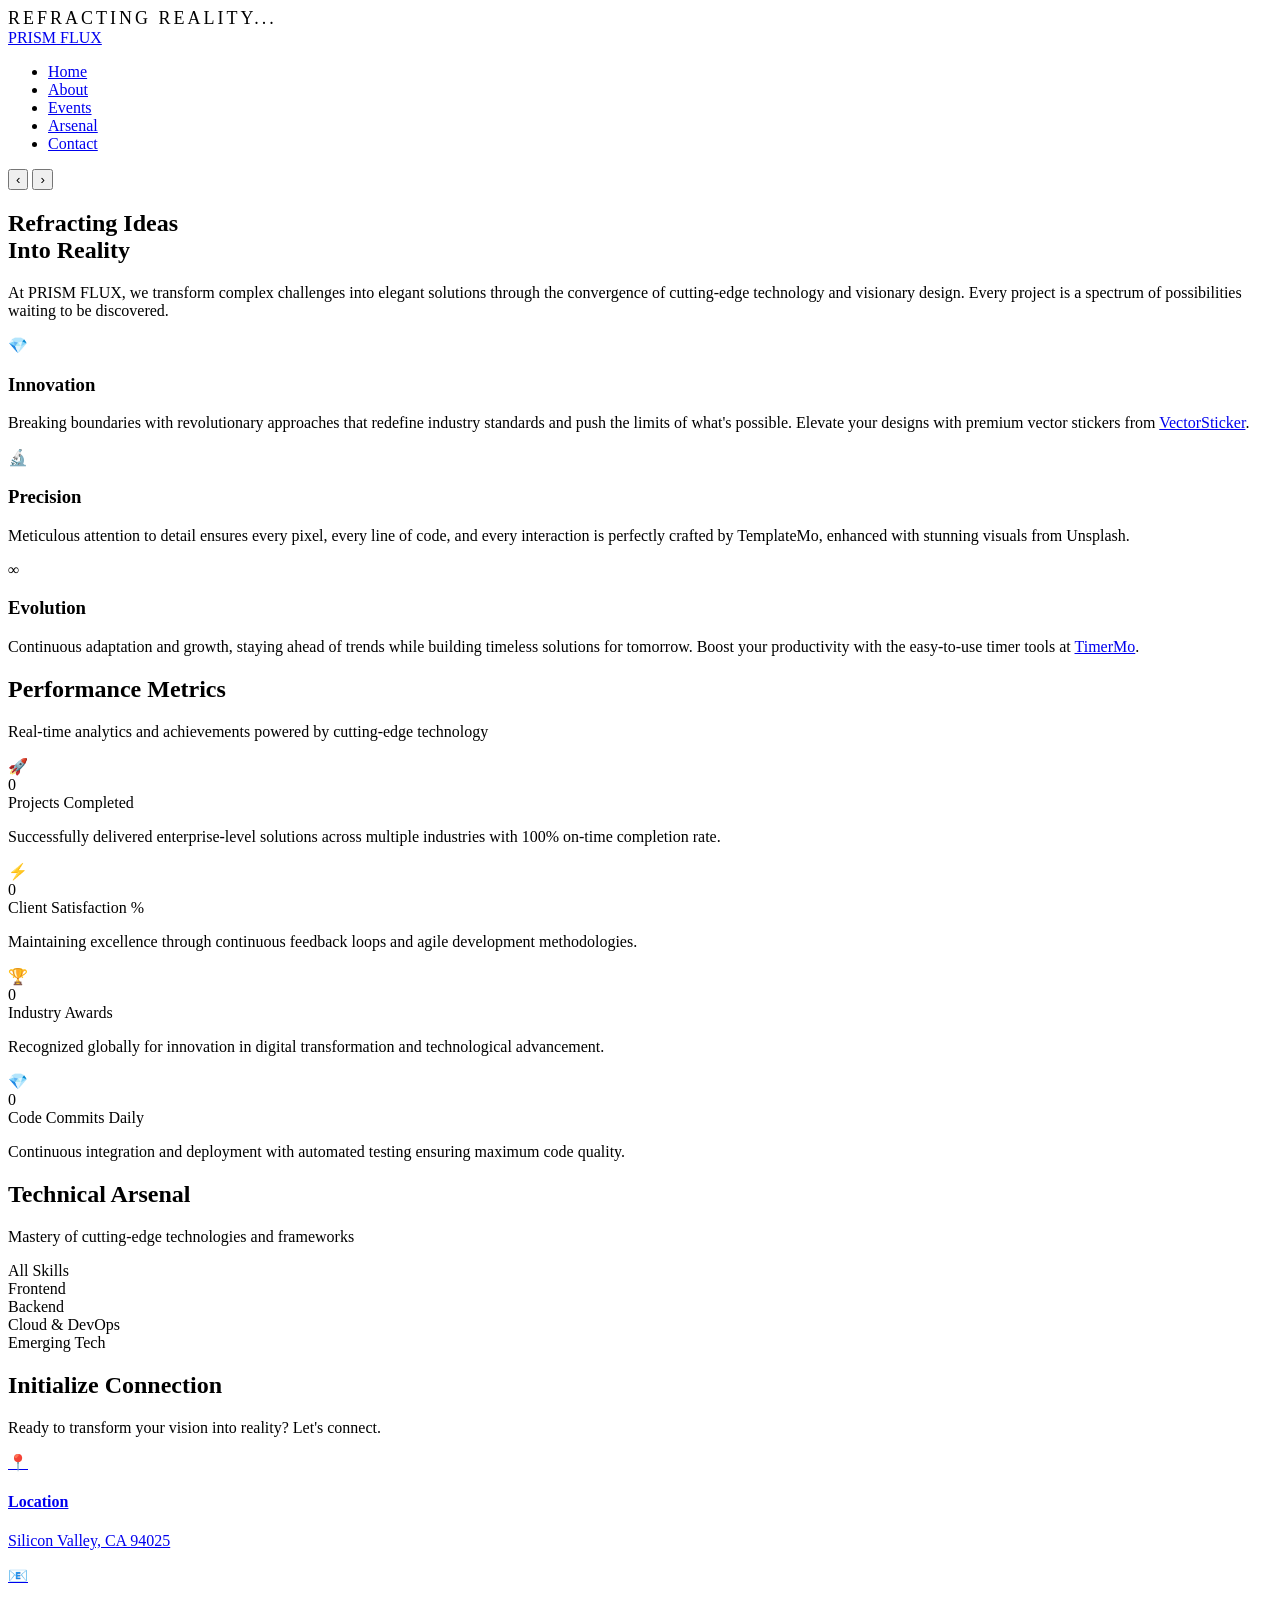
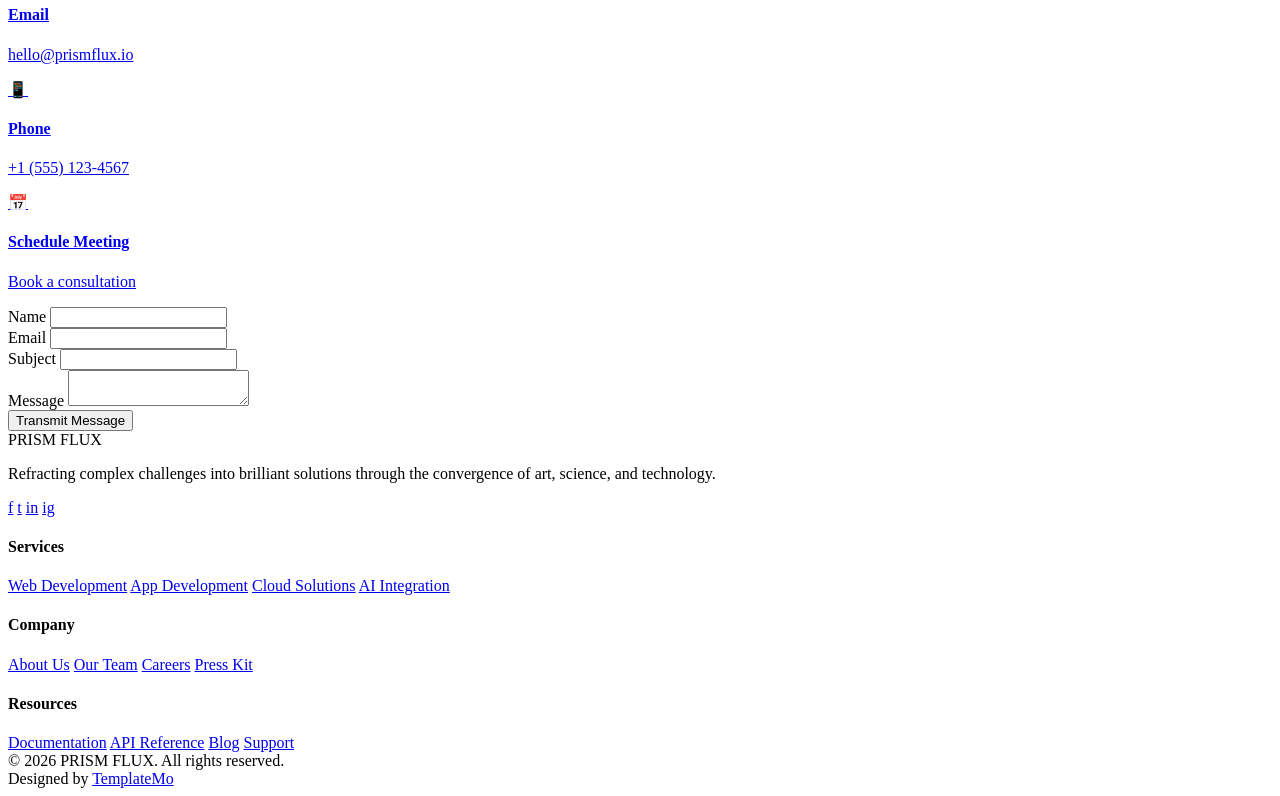
==== templatemo_600_prism_flux/index.html @ 7bef15cf "Tab change" ====
<!DOCTYPE html>
<html lang="en">
<head>
    <meta charset="UTF-8">
    <meta name="viewport" content="width=device-width, initial-scale=1.0">
    <title>PRISM FLUX - Digital Innovation Studio</title>
    <link rel="stylesheet" href="templatemo-prism-flux.css">
<!-- 

TemplateMo 600 Prism Flux

https://templatemo.com/tm-600-prism-flux

-->
</head>
<body>
    <!-- Loading Screen -->
    <div class="loader" id="loader">
        <div class="loader-content">
            <div class="loader-prism">
                <div class="prism-face"></div>
                <div class="prism-face"></div>
                <div class="prism-face"></div>
            </div>
            <div style="color: var(--accent-purple); font-size: 18px; text-transform: uppercase; letter-spacing: 3px;">Refracting Reality...</div>
        </div>
    </div>

    <!-- Navigation Header -->
    <header class="header" id="header">
        <nav class="nav-container">
            <a href="#home" class="logo">
                <div class="logo-icon">
                    <div class="logo-prism">
                        <div class="prism-shape"></div>
                    </div>
                </div>
                <span class="logo-text">
                    <span class="prism">PRISM</span>
                    <span class="flux">FLUX</span>
                </span>
            </a>
            
            <ul class="nav-menu" id="navMenu">
                <li><a href="#home" class="nav-link active">Home</a></li>
                <li><a href="#about" class="nav-link">About</a></li>
                <li><a href="#stats" class="nav-link">Events</a></li>
                <li><a href="#skills" class="nav-link">Arsenal</a></li>
                <li><a href="#contact" class="nav-link">Contact</a></li>
            </ul>
            
            <div class="menu-toggle" id="menuToggle">
                <span></span>
                <span></span>
                <span></span>
            </div>
        </nav>
    </header>

    <!-- Hero Section with 3D Carousel -->
    <section class="hero" id="home">
        <div class="carousel-container">
            <div class="carousel" id="carousel">
                <!-- Carousel items will be generated by JavaScript -->
            </div>
            
            <div class="carousel-controls">
                <button class="carousel-btn" id="prevBtn">‹</button>
                <button class="carousel-btn" id="nextBtn">›</button>
            </div>
            
            <div class="carousel-indicators" id="indicators">
                <!-- Indicators will be generated by JavaScript -->
            </div>
        </div>
    </section>

    <!-- NEW: Prism Philosophy Section (About) -->
    <section class="philosophy-section" id="about">
        <div class="philosophy-container">
            <div class="prism-line"></div>
            
            <h2 class="philosophy-headline">
                Refracting Ideas<br>Into Reality
            </h2>
            
            <p class="philosophy-subheading">
                At PRISM FLUX, we transform complex challenges into elegant solutions through the convergence of 
                cutting-edge technology and visionary design. Every project is a spectrum of possibilities 
                waiting to be discovered.
            </p>
            
            <div class="philosophy-pillars">
                <div class="pillar">
                    <div class="pillar-icon">💎</div>
                    <h3 class="pillar-title">Innovation</h3>
                    <p class="pillar-description">
                        Breaking boundaries with revolutionary approaches that redefine industry standards and push the limits of what's possible. Elevate your designs with premium vector stickers from <a href="https://www.vectorsticker.com" rel="nofollow" target="_blank">VectorSticker</a>.
                    </p>
                </div>
                
                <div class="pillar">
                    <div class="pillar-icon">🔬</div>
                    <h3 class="pillar-title">Precision</h3>
                    <p class="pillar-description">
                        Meticulous attention to detail ensures every pixel, every line of code, and every interaction is perfectly crafted by <a href="https://templatemo.com" rel="nofollow" target="_blank" style="color: var(--accent-cyan); text-decoration: none;">TemplateMo</a>, enhanced with stunning visuals from <a href="https://unsplash.com" rel="nofollow" target="_blank" style="color: var(--accent-cyan); text-decoration: none;">Unsplash</a>.
                    </p>
                </div>
                
                <div class="pillar">
                    <div class="pillar-icon">∞</div>
                    <h3 class="pillar-title">Evolution</h3>
                    <p class="pillar-description">
                        Continuous adaptation and growth, staying ahead of trends while building timeless solutions for tomorrow. Boost your productivity with the easy-to-use timer tools at <a href="https://timermo.com" rel="nofollow" target="_blank">TimerMo</a>.
                    </p>
                </div>
            </div>
            
            <div class="philosophy-particles" id="particles">
                <!-- Particles will be generated by JavaScript -->
            </div>
        </div>
    </section>

    <!-- Stats Section with Content -->
    <section class="stats-section" id="stats">
        <div class="section-header">
            <h2 class="section-title">Performance Metrics</h2>
            <p class="section-subtitle">Real-time analytics and achievements powered by cutting-edge technology</p>
        </div>
        
        <div class="stats-grid">
            <div class="stat-card">
                <div class="stat-icon">🚀</div>
                <div class="stat-number" data-target="150">0</div>
                <div class="stat-label">Projects Completed</div>
                <p class="stat-description">Successfully delivered enterprise-level solutions across multiple industries with 100% on-time completion rate.</p>
            </div>
            
            <div class="stat-card">
                <div class="stat-icon">⚡</div>
                <div class="stat-number" data-target="99">0</div>
                <div class="stat-label">Client Satisfaction %</div>
                <p class="stat-description">Maintaining excellence through continuous feedback loops and agile development methodologies.</p>
            </div>
            
            <div class="stat-card">
                <div class="stat-icon">🏆</div>
                <div class="stat-number" data-target="25">0</div>
                <div class="stat-label">Industry Awards</div>
                <p class="stat-description">Recognized globally for innovation in digital transformation and technological advancement.</p>
            </div>
            
            <div class="stat-card">
                <div class="stat-icon">💎</div>
                <div class="stat-number" data-target="500">0</div>
                <div class="stat-label">Code Commits Daily</div>
                <p class="stat-description">Continuous integration and deployment with automated testing ensuring maximum code quality.</p>
            </div>
        </div>
    </section>

    <!-- Enhanced Skills Section - Technical Arsenal -->
    <section class="skills-section" id="skills">
        <div class="skills-container">
            <div class="section-header">
                <h2 class="section-title">Technical Arsenal</h2>
                <p class="section-subtitle">Mastery of cutting-edge technologies and frameworks</p>
            </div>
            
            <div class="skill-categories">
                <div class="category-tab active" data-category="all">All Skills</div>
                <div class="category-tab" data-category="frontend">Frontend</div>
                <div class="category-tab" data-category="backend">Backend</div>
                <div class="category-tab" data-category="cloud">Cloud & DevOps</div>
                <div class="category-tab" data-category="emerging">Emerging Tech</div>
            </div>

            <div class="skills-hexagon-grid" id="skillsGrid">
                <!-- Hexagonal skill items will be generated by JavaScript -->
            </div>
        </div>
    </section>

    <!-- Contact Section -->
    <section class="contact-section" id="contact">
        <div class="section-header">
            <h2 class="section-title">Initialize Connection</h2>
            <p class="section-subtitle">Ready to transform your vision into reality? Let's connect.</p>
        </div>
        
        <div class="contact-container">
            <div class="contact-info">
                <a href="https://maps.google.com/?q=Silicon+Valley+CA+94025" target="_blank" class="info-item">
                    <div class="info-icon">📍</div>
                    <div class="info-text">
                        <h4>Location</h4>
                        <p>Silicon Valley, CA 94025</p>
                    </div>
                </a>
                
                <a href="mailto:hello@prismflux.io" class="info-item">
                    <div class="info-icon">📧</div>
                    <div class="info-text">
                        <h4>Email</h4>
                        <p>hello@prismflux.io</p>
                    </div>
                </a>
                
                <a href="tel:+15551234567" class="info-item">
                    <div class="info-icon">📱</div>
                    <div class="info-text">
                        <h4>Phone</h4>
                        <p>+1 (555) 123-4567</p>
                    </div>
                </a>
                
                <a href="https://calendly.com" target="_blank" class="info-item">
                    <div class="info-icon">📅</div>
                    <div class="info-text">
                        <h4>Schedule Meeting</h4>
                        <p>Book a consultation</p>
                    </div>
                </a>
            </div>
            
            <form class="contact-form" id="contactForm">
                <div class="form-group">
                    <label for="name">Name</label>
                    <input type="text" id="name" name="name" required>
                </div>
                
                <div class="form-group">
                    <label for="email">Email</label>
                    <input type="email" id="email" name="email" required>
                </div>
                
                <div class="form-group">
                    <label for="subject">Subject</label>
                    <input type="text" id="subject" name="subject" required>
                </div>
                
                <div class="form-group">
                    <label for="message">Message</label>
                    <textarea id="message" name="message" required></textarea>
                </div>
                
                <button type="submit" class="submit-btn">Transmit Message</button>
            </form>
        </div>
    </section>

    <!-- Footer -->
    <footer class="footer">
        <div class="footer-content">
            <div class="footer-brand">
                <div class="footer-logo">
                    <div class="logo-icon">
                        <div class="logo-prism">
                            <div class="prism-shape"></div>
                        </div>
                    </div>
                    <span class="logo-text">
                        <span class="prism">PRISM</span>
                        <span class="flux">FLUX</span>
                    </span>
                </div>
                <p class="footer-description">
                    Refracting complex challenges into brilliant solutions through the convergence of art, science, and technology.
                </p>
                <div class="footer-social">
                    <a href="#" class="social-icon">f</a>
                    <a href="#" class="social-icon">t</a>
                    <a href="#" class="social-icon">in</a>
                    <a href="#" class="social-icon">ig</a>
                </div>
            </div>
            
            <div class="footer-section">
                <h4>Services</h4>
                <div class="footer-links">
                    <a href="#">Web Development</a>
                    <a href="#">App Development</a>
                    <a href="#">Cloud Solutions</a>
                    <a href="#">AI Integration</a>
                </div>
            </div>
            
            <div class="footer-section">
                <h4>Company</h4>
                <div class="footer-links">
                    <a href="#">About Us</a>
                    <a href="#">Our Team</a>
                    <a href="#">Careers</a>
                    <a href="#">Press Kit</a>
                </div>
            </div>
            
            <div class="footer-section">
                <h4>Resources</h4>
                <div class="footer-links">
                    <a href="#">Documentation</a>
                    <a href="#">API Reference</a>
                    <a href="#">Blog</a>
                    <a href="#">Support</a>
                </div>
            </div>
        </div>
        
        <div class="footer-bottom">
            <div class="copyright">
                © 2026 PRISM FLUX. All rights reserved.
            </div>
            <div class="footer-credits">
                Designed by <a href="https://templatemo.com" rel="nofollow" target="_blank">TemplateMo</a>
            </div>
        </div>
    </footer>
<script src="templatemo-prism-scripts.js"></script>
</body>
</html>
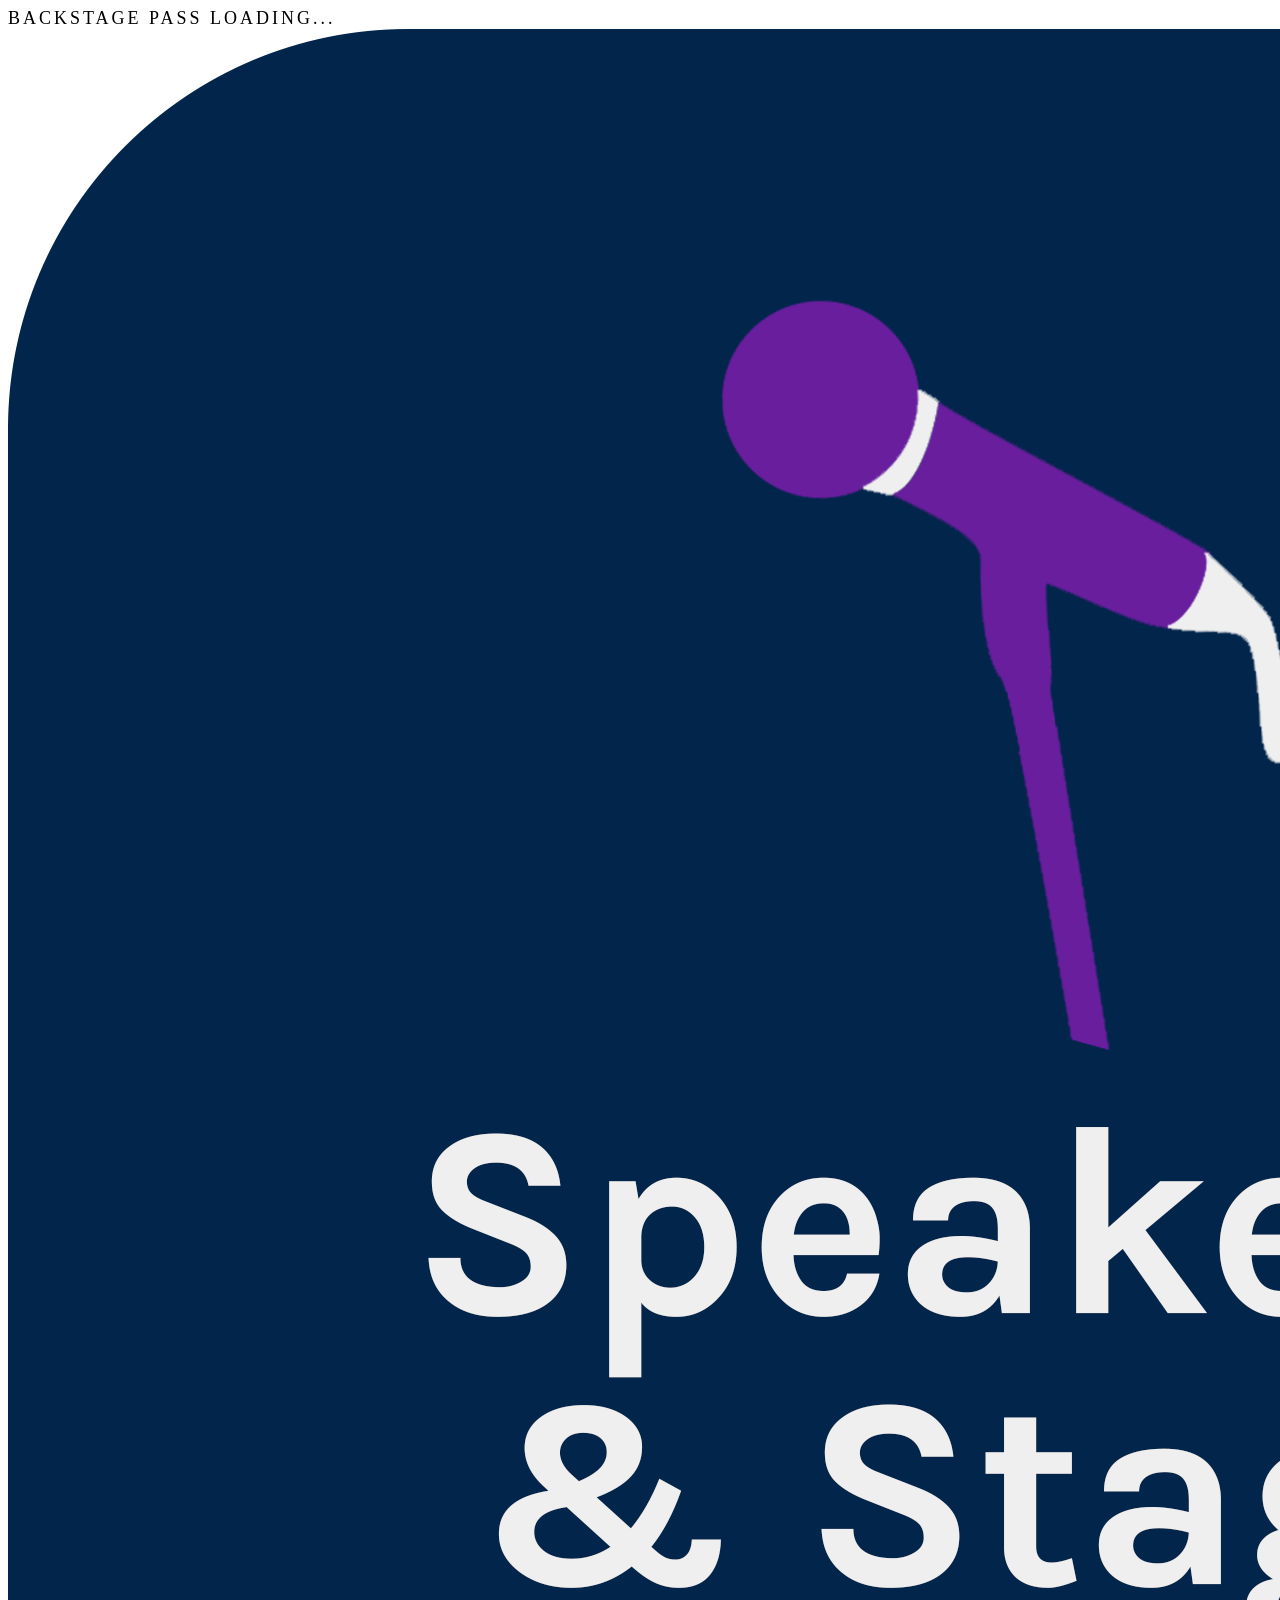
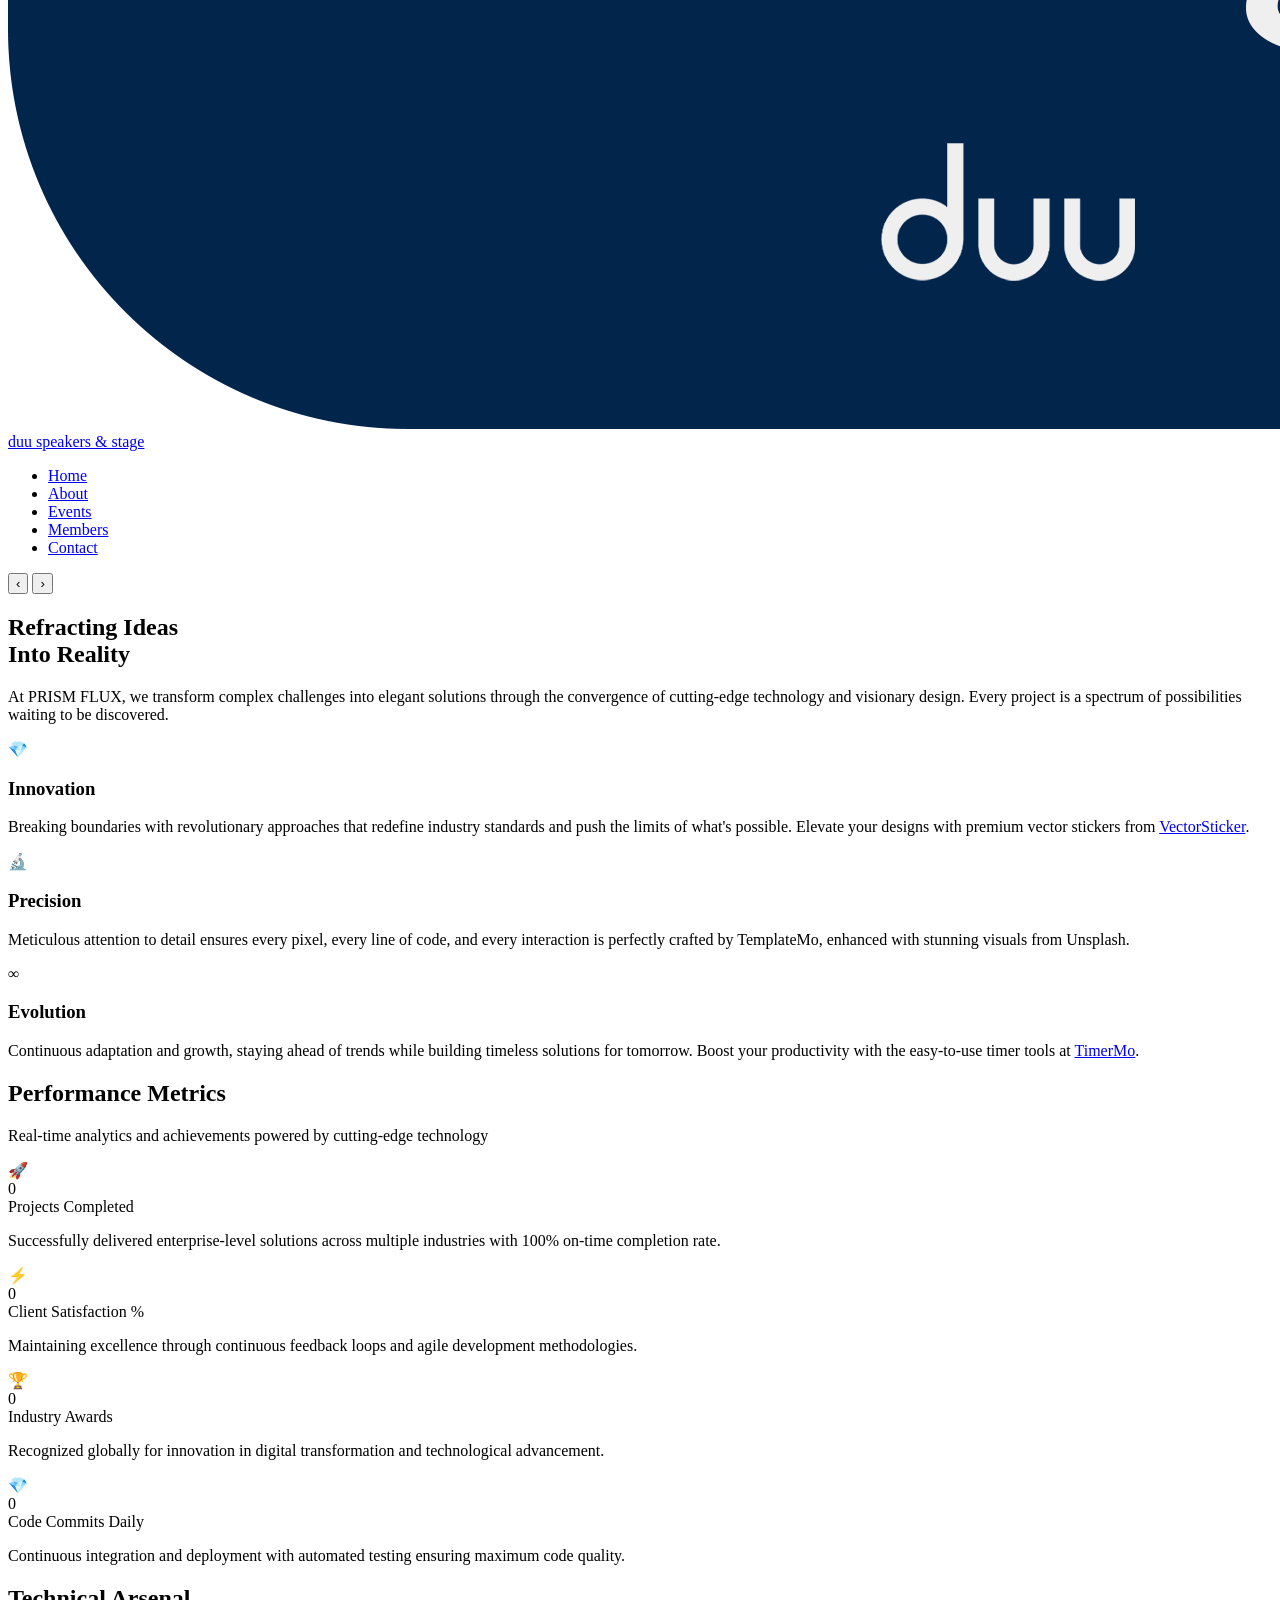
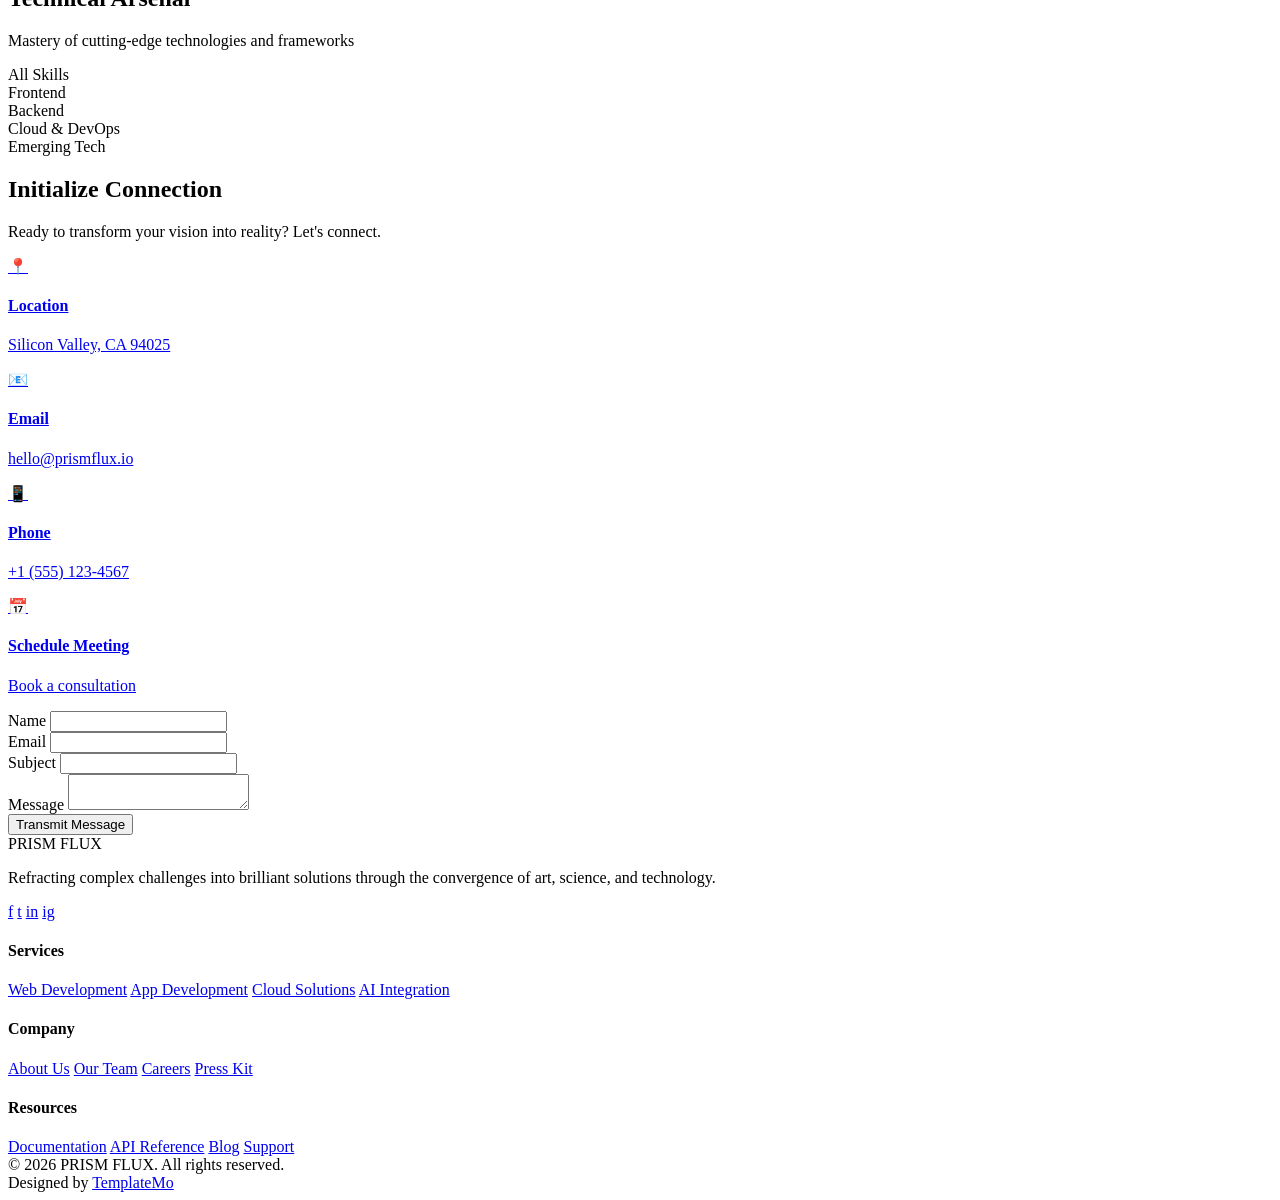
==== commit 283fe834: "changed logo and name" ====
--- a/templatemo_600_prism_flux/index.html
+++ b/templatemo_600_prism_flux/index.html
@@ -22,7 +22,7 @@
                 <div class="prism-face"></div>
                 <div class="prism-face"></div>
             </div>
-            <div style="color: var(--accent-purple); font-size: 18px; text-transform: uppercase; letter-spacing: 3px;">Refracting Reality...</div>
+            <div style="color: var(--accent-purple); font-size: 18px; text-transform: uppercase; letter-spacing: 3px;">backstage pass loading...</div>
         </div>
     </div>
 
@@ -31,13 +31,11 @@
         <nav class="nav-container">
             <a href="#home" class="logo">
                 <div class="logo-icon">
-                    <div class="logo-prism">
-                        <div class="prism-shape"></div>
-                    </div>
+                    <img src="images/speakers-stage-logo.png" class="logo-icon">
                 </div>
                 <span class="logo-text">
-                    <span class="prism">PRISM</span>
-                    <span class="flux">FLUX</span>
+                    <span class="prism">duu</span>
+                    <span class="flux">speakers & stage</span>
                 </span>
             </a>
             
@@ -45,7 +43,7 @@
                 <li><a href="#home" class="nav-link active">Home</a></li>
                 <li><a href="#about" class="nav-link">About</a></li>
                 <li><a href="#stats" class="nav-link">Events</a></li>
-                <li><a href="#skills" class="nav-link">Arsenal</a></li>
+                <li><a href="#skills" class="nav-link">Members</a></li>
                 <li><a href="#contact" class="nav-link">Contact</a></li>
             </ul>
             
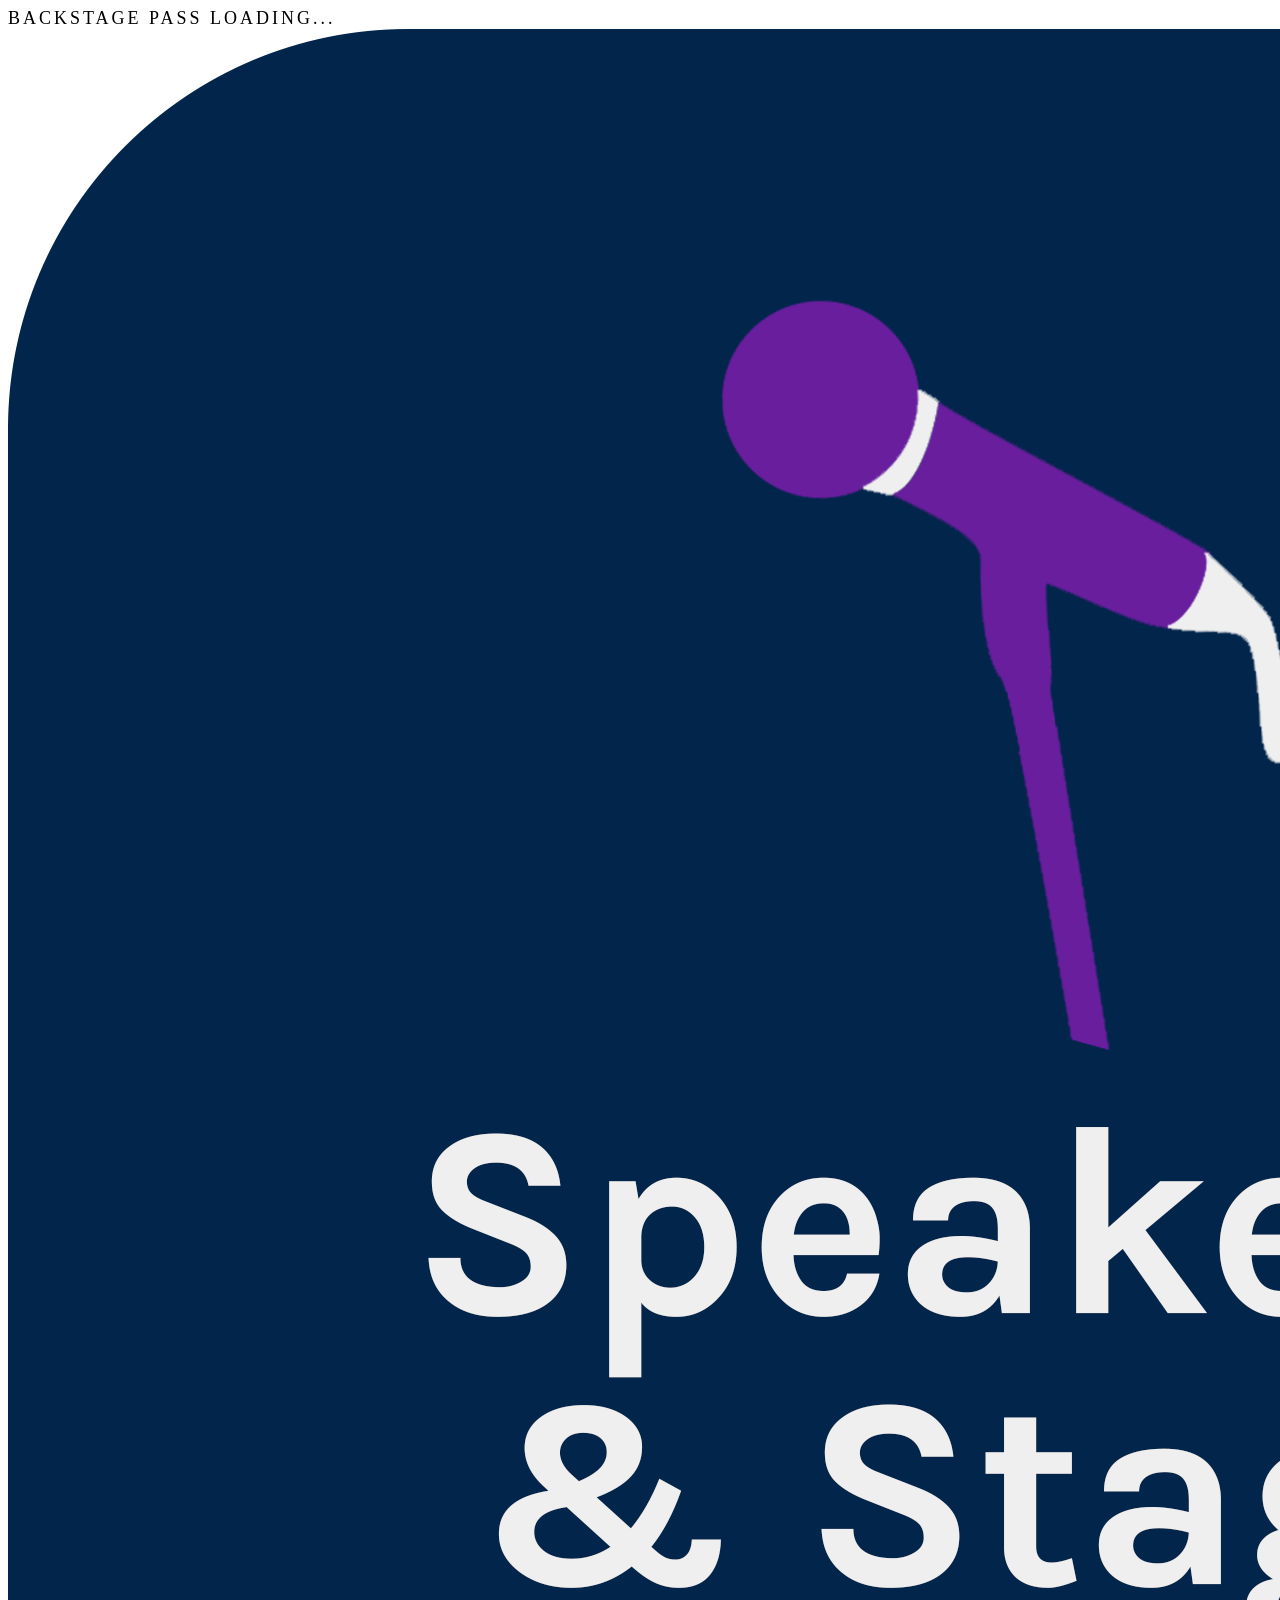
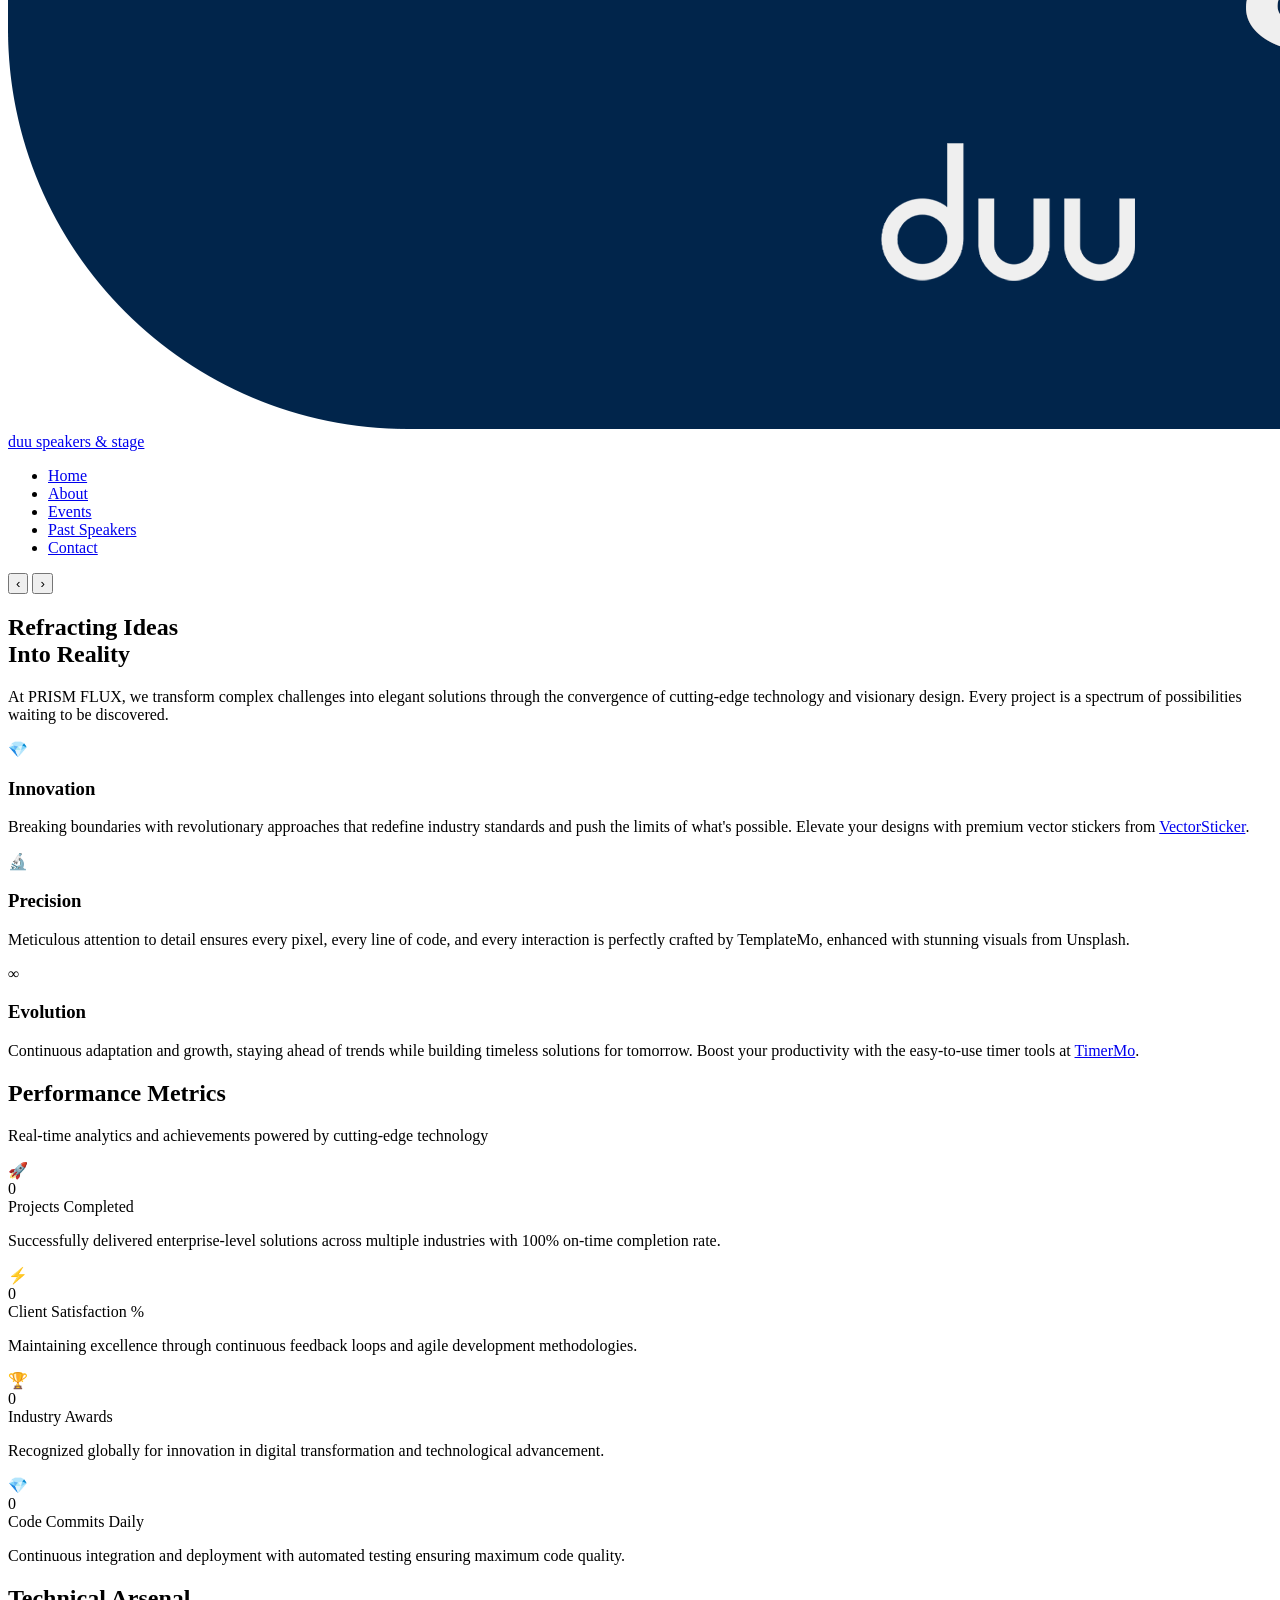
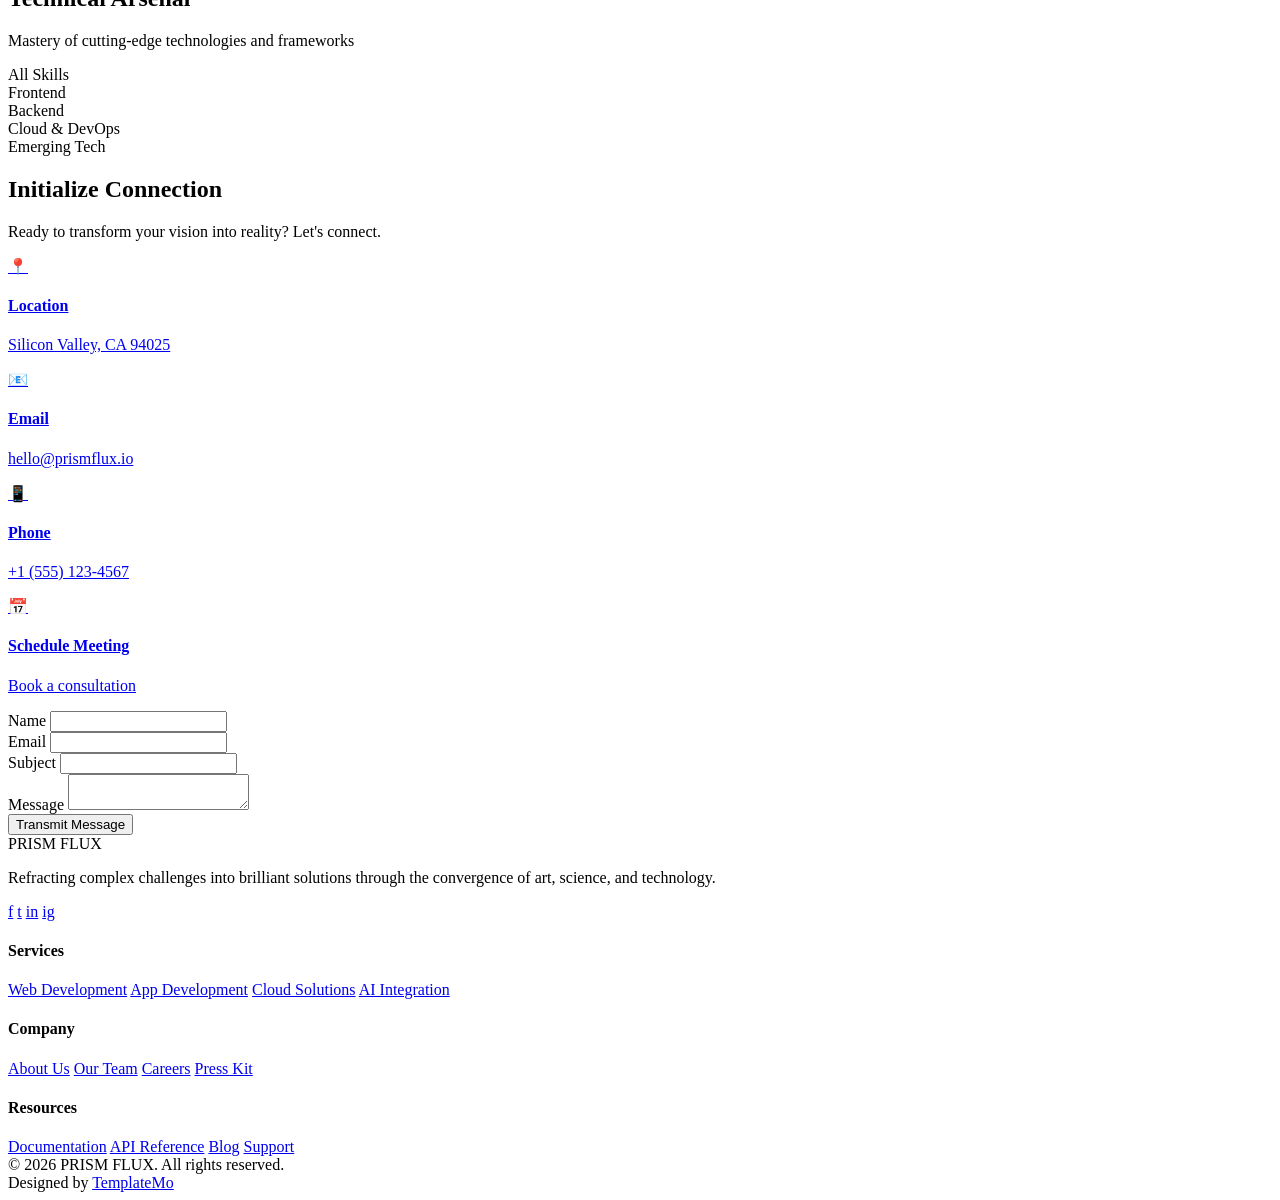
==== commit e6aaaab6: "changed" ====
--- a/templatemo_600_prism_flux/index.html
+++ b/templatemo_600_prism_flux/index.html
@@ -43,7 +43,7 @@
                 <li><a href="#home" class="nav-link active">Home</a></li>
                 <li><a href="#about" class="nav-link">About</a></li>
                 <li><a href="#stats" class="nav-link">Events</a></li>
-                <li><a href="#skills" class="nav-link">Members</a></li>
+                <li><a href="#skills" class="nav-link">Past Speakers</a></li>
                 <li><a href="#contact" class="nav-link">Contact</a></li>
             </ul>
             
